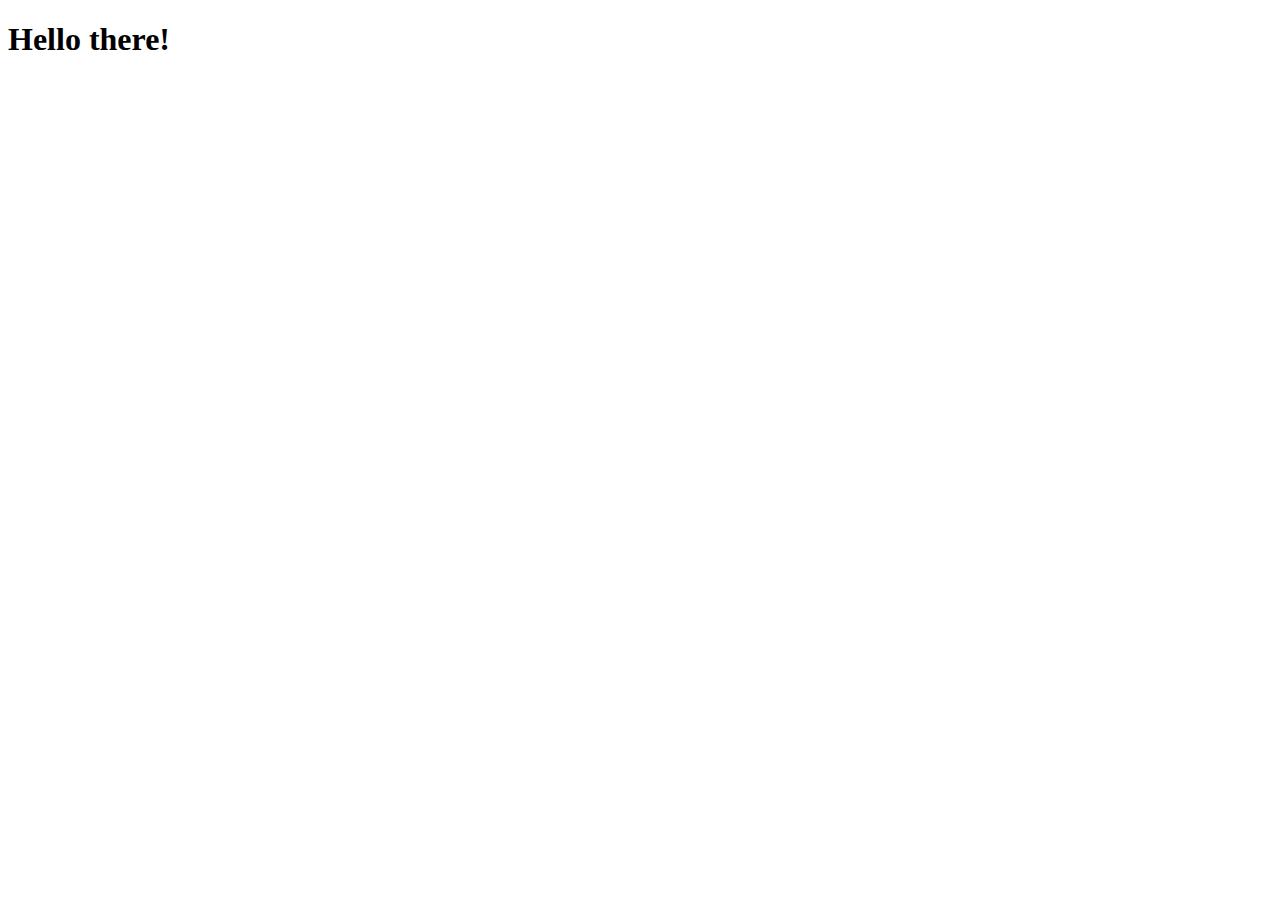
==== src/index.html @ 13a8056d "Initial commit" ====
<!DOCTYPE html>
<html lang="en">
<head>
    <meta charset="UTF-8">
    <meta name="viewport" content="width=device-width, initial-scale=1.0">
    <title>F-Kowal Cloud Resume</title>
</head>
<body>
    <h1>Hello there!</h1>
</body>
</html>
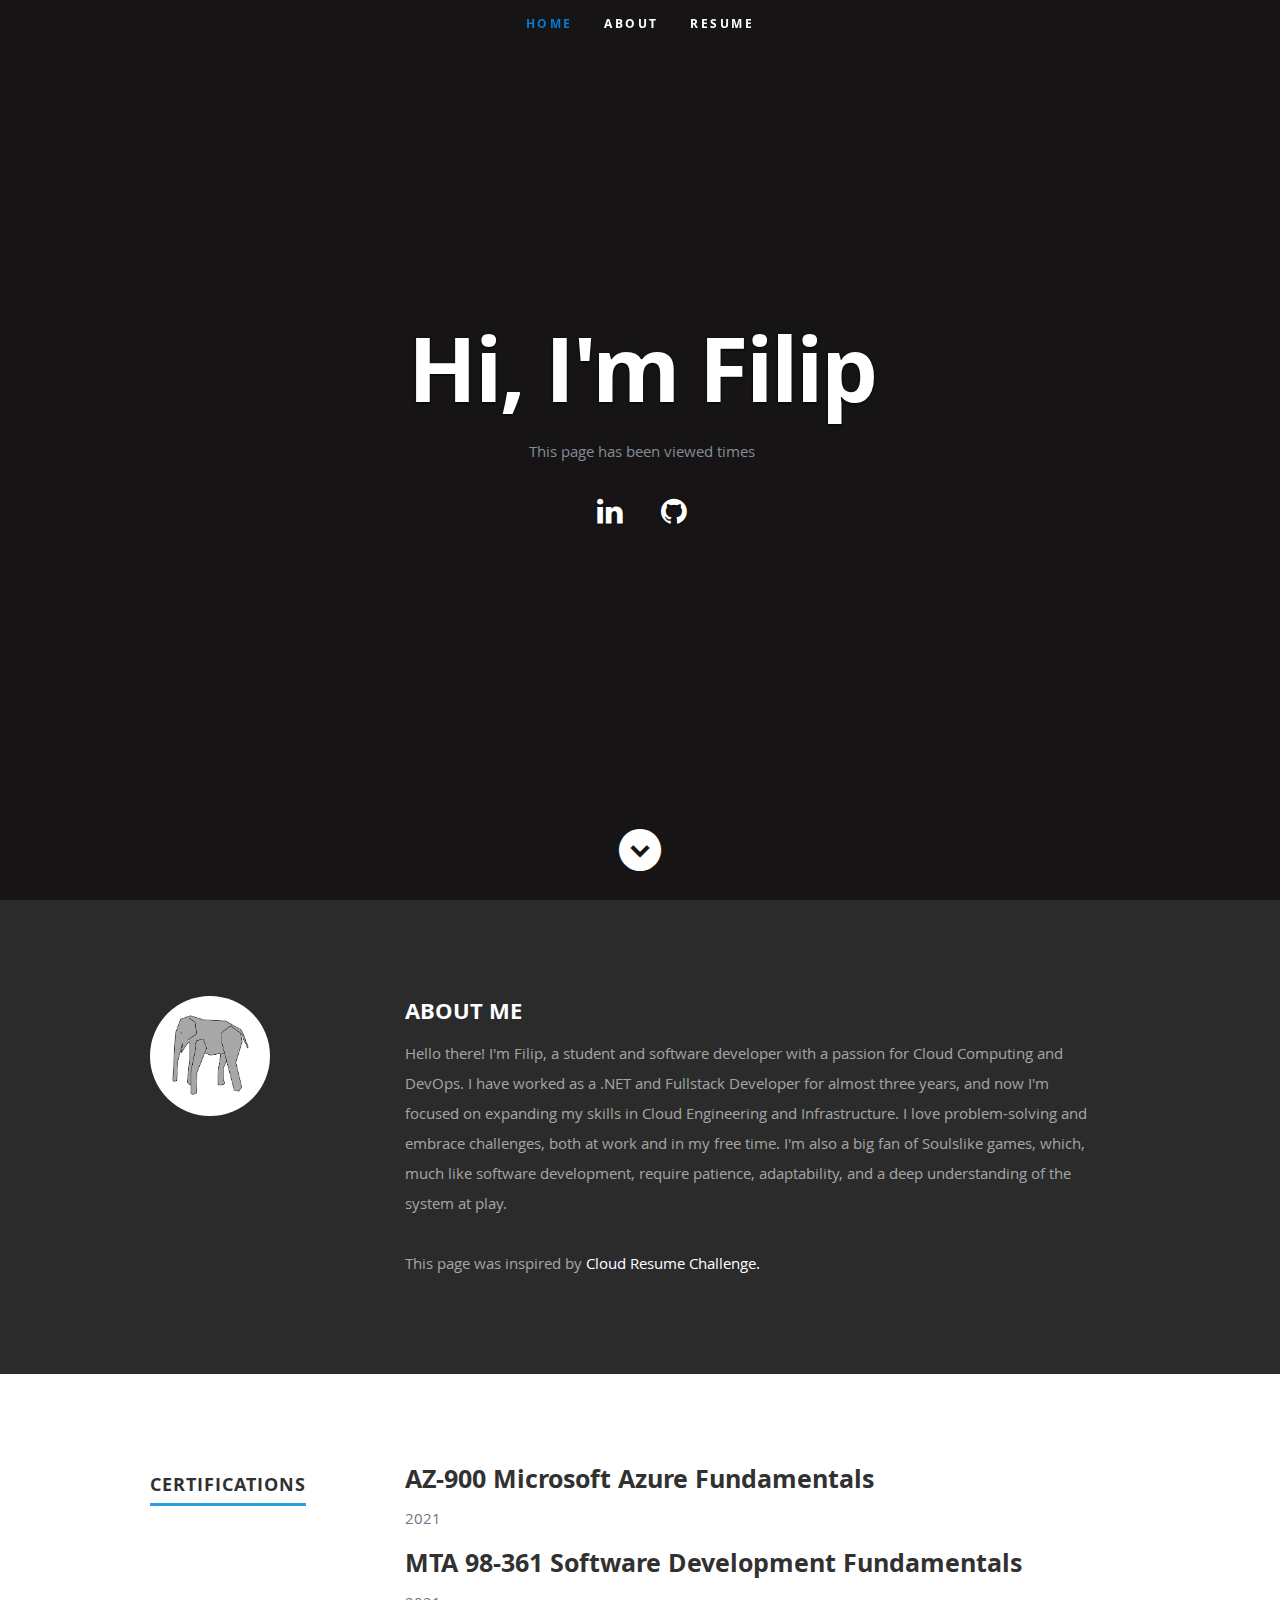
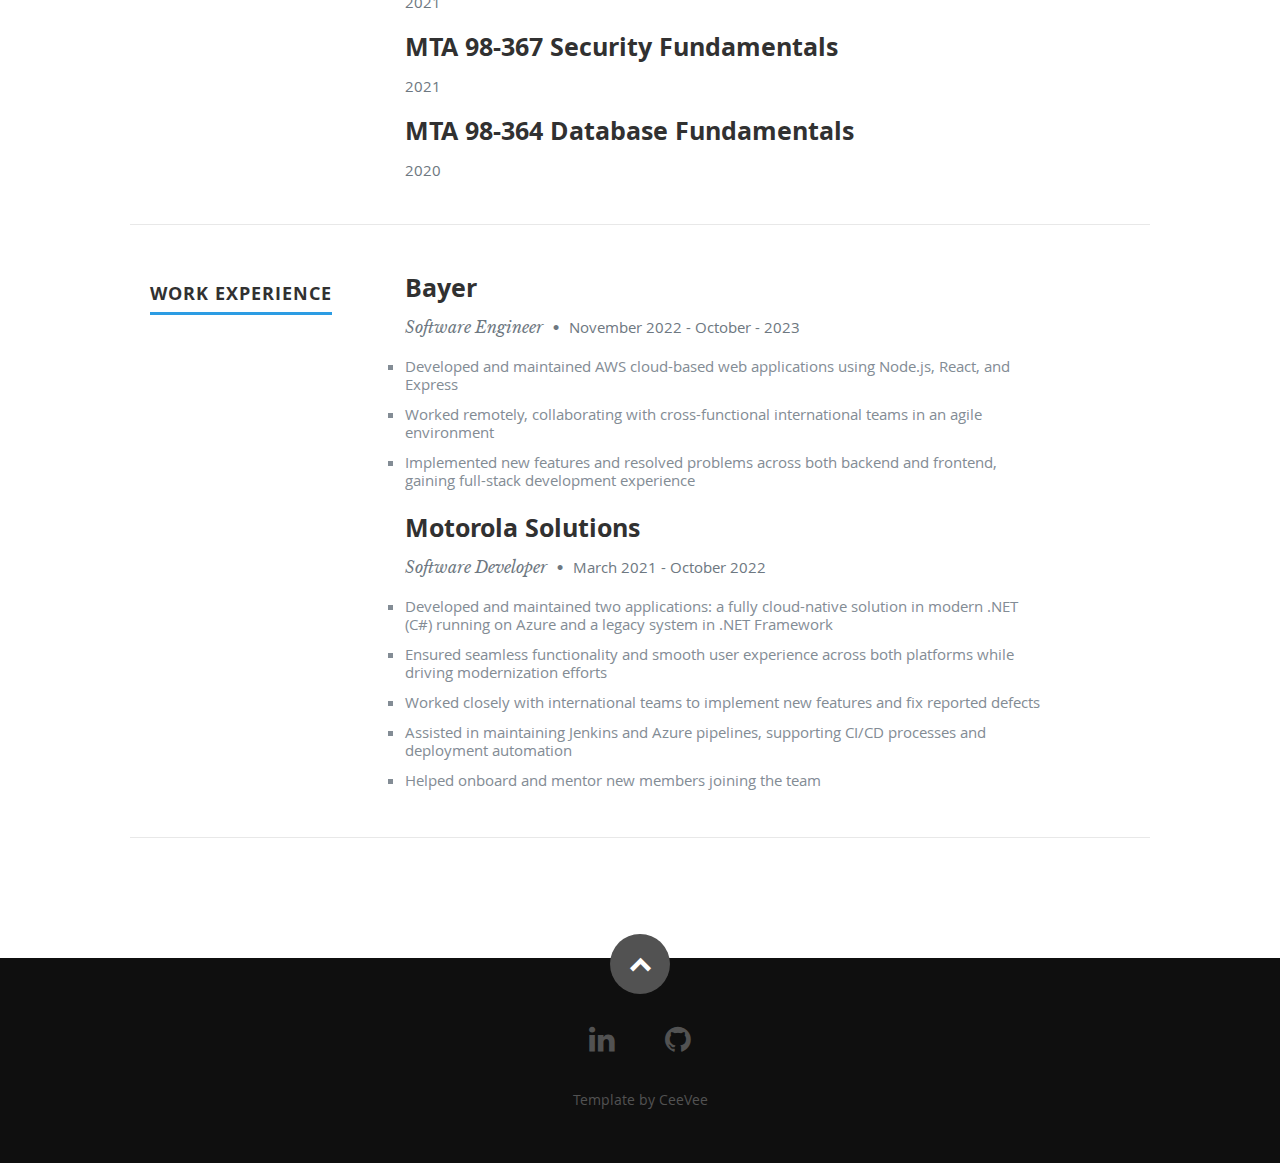
==== commit 606faeb5: "add html structure and styles for the project" ====
--- a/src/index.html
+++ b/src/index.html
@@ -1,11 +1,238 @@
 <!DOCTYPE html>
-<html lang="en">
+<html class="no-js" lang="en">
 <head>
-    <meta charset="UTF-8">
-    <meta name="viewport" content="width=device-width, initial-scale=1.0">
-    <title>F-Kowal Cloud Resume</title>
+
+   <meta charset="utf-8">
+	<title>F-Kowal Cloud Resume</title>
+	<meta name="description" content="">
+	<meta name="author" content="">
+
+	<meta name="viewport" content="width=device-width, initial-scale=1, maximum-scale=1">
+
+   <link rel="stylesheet" href="css/default.css">
+	<link rel="stylesheet" href="css/layout.css">
+   <link rel="stylesheet" href="css/media-queries.css">
+   <link rel="stylesheet" href="css/magnific-popup.css">
+
+   <script src="js/modernizr.js"></script>
+   <script src="main.js"></script>
+
+	<link rel="shortcut icon" href="favicon.png" >
+
 </head>
+
 <body>
-    <h1>Hello there!</h1>
+
+   <header id="home">
+
+      <nav id="nav-wrap">
+
+         <a class="mobile-btn" href="#nav-wrap" title="Show navigation">Show navigation</a>
+	      <a class="mobile-btn" href="#" title="Hide navigation">Hide navigation</a>
+
+         <ul id="nav" class="nav">
+            <li class="current"><a class="smoothscroll" href="#home">Home</a></li>
+            <li><a class="smoothscroll" href="#about">About</a></li>
+	         <li><a class="smoothscroll" href="#resume">Resume</a></li>
+         </ul>
+
+      </nav>
+
+      <div class="row banner">
+         <div class="banner-text">
+            <h1 class="responsive-headline">Hi, I'm Filip</h1>
+            
+            <p>This page has been viewed <a id="counter"></a> times </p> 
+            <ul class="social">
+               <li><a href="https://www.linkedin.com/in/filip-kowal-64010a175/" target="_blank" rel="noopener noreferrer"><i class="fa fa-linkedin"></i></a></li>
+               <li><a href="https://github.com/F-Kowal" target="_blank" rel="noopener noreferrer"><i class="fa fa-github"></i></a></li>
+            </ul>
+         </div>
+      </div>
+
+      <p class="scrolldown">
+         <a class="smoothscroll" href="#about"><i class="icon-down-circle"></i></a>
+      </p>
+
+   </header>
+
+
+   <section id="about">
+
+      <div class="row">
+
+         <div class="three columns">
+
+            <img class="profile-pic"  src="images/me.png" alt="I like elephants and God likes elephants" />
+
+         </div>
+
+         <div class="nine columns main-col">
+
+            <h2>ABOUT ME</h2>
+
+            <p>Hello there! I'm Filip, a student and software developer with a passion for Cloud Computing and DevOps. I have worked as a .NET and Fullstack Developer for almost three years, and now I'm focused on expanding my skills in Cloud Engineering and Infrastructure. I love problem-solving and embrace challenges, both at work and in my free time. I'm also a big fan of Soulslike games, which, much like software development, require patience, adaptability, and a deep understanding of the system at play.
+               
+         </br>
+      </br>
+       This page was inspired by <span><a href="https://cloudresumechallenge.dev/docs/the-challenge/azure/" target="_blank" rel="noopener noreferrer">Cloud Resume Challenge.</a></span>
+            
+
+         </div>
+
+      </div>
+
+   </section>
+
+
+   <section id="resume">
+
+      <div class="row education">
+
+         <div class="three columns header-col">
+            <h1><span>Certifications</span></h1>
+         </div>
+
+         <div class="nine columns main-col">
+
+            <div class="row item">
+
+               <div class="twelve columns">
+
+                  <h3>AZ-900 Microsoft Azure Fundamentals</h3>
+                  <p class="info"><em class="date">2021</em></p>
+
+               </div>
+
+            </div>
+
+            <div class="row item">
+
+               <div class="twelve columns">
+
+                  <h3>MTA 98-361 Software Development Fundamentals</h3>
+                  <p class="info"><em class="date">2021</em></p>
+
+               </div>
+
+            </div>
+
+            <div class="row item">
+
+               <div class="twelve columns">
+
+                  <h3>MTA 98-367 Security Fundamentals</h3>
+                  <p class="info"><em class="date">2021</em></p>
+
+               </div>
+
+            </div>
+
+            <div class="row item">
+
+               <div class="twelve columns">
+
+                  <h3>MTA 98-364 Database Fundamentals</h3>
+                  <p class="info"><em class="date">2020</em></p>
+
+               </div>
+
+            </div>
+
+         </div>
+
+      </div>
+
+      <div class="row work">
+
+         <div class="three columns header-col">
+            <h1><span>Work Experience</span></h1>
+         </div>
+
+         <div class="nine columns main-col">
+
+            <div class="row item">
+
+               <div class="twelve columns">
+
+                  <h3>Bayer</h3>
+                  <p class="info">Software Engineer <span>&bull;</span> <em class="date">November 2022 - October - 2023</em></p>
+
+                  <ul>
+                  <li>Developed and maintained AWS cloud-based web applications using Node.js, React, and Express</li>
+                  <li>Worked remotely, collaborating with cross-functional international teams in an agile environment</li>
+                  <li>Implemented new features and resolved problems across both backend and frontend, gaining full-stack development experience</li> 
+                  </ul>
+
+               </div>
+
+            </div>
+
+            <div class="row item">
+
+               <div class="twelve columns">
+
+                  <h3>Motorola Solutions</h3>
+                  <p class="info">Software Developer <span>&bull;</span> <em class="date">March 2021 - October 2022</em></p>
+
+                  <ul>
+                     <li>Developed and maintained two applications: a fully cloud-native solution in modern .NET
+                        (C#) running on Azure and a legacy system in .NET Framework</li>
+                     <li>Ensured seamless functionality and smooth user experience across both platforms while
+                        driving modernization efforts</li>
+                     <li>Worked closely with international teams to implement new features and fix reported
+                        defects</li>
+                     <li>Assisted in maintaining Jenkins and Azure pipelines, supporting CI/CD processes and
+                        deployment automation</li>
+                     <li>Helped onboard and mentor new members joining the team</li>
+                  </ul>
+
+               </div>
+
+            </div>
+
+         </div>
+
+      </div>
+
+
+      
+
+   </section>
+
+   <footer>
+
+      <div class="row">
+
+         <div class="twelve columns">
+
+            <ul class="social-links">
+               <li><a href="https://www.linkedin.com/in/filip-kowal-64010a175/" target="_blank" rel="noopener noreferrer"><i class="fa fa-linkedin"></i></a></li>
+               <li><a href="https://github.com/F-Kowal" target="_blank" rel="noopener noreferrer"><i class="fa fa-github"></i></a></li>
+            </ul>
+
+            <ul class="copyright">
+               <a href="https://www.styleshout.com/free-templates/ceevee/"> Template by CeeVee </a>                
+            </ul>
+
+         </div>
+
+         <div id="go-top"><a class="smoothscroll" title="Back to Top" href="#home"><i class="icon-up-open"></i></a></div>
+
+      </div>
+
+   </footer>
+
+   <script src="http://ajax.googleapis.com/ajax/libs/jquery/1.10.2/jquery.min.js"></script>
+   <script>window.jQuery || document.write('<script src="js/jquery-1.10.2.min.js"><\/script>')</script>
+   <script type="text/javascript" src="js/jquery-migrate-1.2.1.min.js"></script>
+
+   <script src="js/jquery.flexslider.js"></script>
+   <script src="js/waypoints.js"></script>
+   <script src="js/jquery.fittext.js"></script>
+   <script src="js/magnific-popup.js"></script>
+   <script src="js/init.js"></script>
+
 </body>
+
 </html>--- a/src/css/default.css
+++ b/src/css/default.css
@@ -0,0 +1,807 @@
+/*
+=====================================================================
+*   Ceevee v1.0 Default Stylesheet
+*   url: styleshout.com
+*   03-17-2014
+=====================================================================
+
+TOC:
+a. Webfonts and Icon fonts
+b. Reset
+c. Default Styles
+   1. Basic
+   2. Typography
+   3. Links
+   4. Images
+   5. Buttons
+   6. Forms
+d. Grid
+e. Others
+   1. Clearing
+   2. Misc
+
+=====================================================================  */
+
+/* ------------------------------------------------------------------ */
+/* a. Webfonts and Icon fonts
+ ------------------------------------------------------------------ */
+
+@import url("fonts.css");
+@import url("fontello/css/fontello.css");
+@import url("font-awesome/css/font-awesome.min.css");
+
+/* ------------------------------------------------------------------
+/* b. Reset
+      Adapted from:
+      Normalize.css - https://github.com/necolas/normalize.css/
+      HTML5 Doctor Reset - html5doctor.com/html-5-reset-stylesheet/
+/* ------------------------------------------------------------------ */
+
+html, body, div, span, object, iframe,
+h1, h2, h3, h4, h5, h6, p, blockquote, pre,
+abbr, address, cite, code,
+del, dfn, em, img, ins, kbd, q, samp,
+small, strong, sub, sup, var,
+b, i,
+dl, dt, dd, ol, ul, li,
+fieldset, form, label, legend,
+table, caption, tbody, tfoot, thead, tr, th, td,
+article, aside, canvas, details, figcaption, figure,
+footer, header, hgroup, menu, nav, section, summary,
+time, mark, audio, video {
+   margin: 0;
+   padding: 0;
+   border: 0;
+   outline: 0;
+   font-size: 100%;
+   vertical-align: baseline;
+   background: transparent;
+}
+
+article,aside,details,figcaption,figure,
+footer,header,hgroup,menu,nav,section {
+   display: block;
+}
+
+audio,
+canvas,
+video {
+   display: inline-block;
+}
+
+audio:not([controls]) {
+   display: none;
+   height: 0;
+}
+
+[hidden] { display: none; }
+
+code, kbd, pre, samp {
+   font-family: monospace, serif;
+   font-size: 1em;
+}
+
+pre {
+   white-space: pre;
+   white-space: pre-wrap;
+   word-wrap: break-word;
+}
+
+blockquote, q { quotes: &#8220 &#8220; }
+
+blockquote:before, blockquote:after,
+q:before, q:after {
+   content: '';
+   content: none;
+}
+
+ins {
+   background-color: #ff9;
+   color: #000;
+   text-decoration: none;
+}
+
+mark {
+   background-color: #A7F4F6;
+   color: #555;
+}
+
+del { text-decoration: line-through; }
+
+abbr[title], dfn[title] {
+   border-bottom: 1px dotted;
+   cursor: help;
+}
+
+table {
+   border-collapse: collapse;
+   border-spacing: 0;
+}
+
+
+/* ------------------------------------------------------------------ */
+/* c. Default and Basic Styles
+      Adapted from:
+      Skeleton CSS Framework - http://www.getskeleton.com/
+      Typeplate Typographic Starter Kit - http://typeplate.com/
+/* ------------------------------------------------------------------ */
+
+/*  1. Basic  ------------------------------------------------------- */
+
+*,
+*:before,
+*:after {
+   -moz-box-sizing: border-box;
+   -webkit-box-sizing: border-box;
+   box-sizing: border-box;
+}
+
+html {
+   font-size: 62.5%;
+   -webkit-font-smoothing: antialiased;
+}
+
+body {
+   background: #fff;
+   font-family: 'opensans-regular', sans-serif;
+   font-weight: normal;
+   font-size: 15px;
+   line-height: 30px;
+	color: #838C95;
+
+   -webkit-font-smoothing: antialiased; /* Fix for webkit rendering */
+	-webkit-text-size-adjust: 100%;
+}
+
+/*  2. Typography
+       Vertical rhythm with leading derived from 6
+--------------------------------------------------------------------- */
+
+h1, h2, h3, h4, h5, h6 {
+   color: #313131;
+	font-family: 'opensans-bold', sans-serif;
+   font-weight: normal;
+}
+h1 a, h2 a, h3 a, h4 a, h5 a, h6 a { font-weight: inherit; }
+h1 { font-size: 38px; line-height: 42px; margin-bottom: 12px; letter-spacing: -1px; }
+h2 { font-size: 28px; line-height: 36px; margin-bottom: 6px; }
+h3 { font-size: 22px; line-height: 30px; margin-bottom: 12px; }
+h4 { font-size: 20px; line-height: 30px; margin-bottom: 6px; }
+h5 { font-size: 18px; line-height: 30px; }
+h6 { font-size: 14px; line-height: 30px; }
+.subheader { }
+
+p { margin: 0 0 30px 0; }
+p img { margin: 0; }
+p.lead {
+   font: 19px/36px 'opensans-light', sans-serif;
+   margin-bottom: 18px;
+}
+
+/* for 'em' and 'strong' tags, font-size and line-height should be same with
+the body tag due to rendering problems in some browsers */
+em { font: 15px/30px 'opensans-italic', sans-serif; }
+strong, b { font: 15px/30px 'opensans-bold', sans-serif; }
+small { font-size: 11px; line-height: inherit; }
+
+/*	Blockquotes */
+blockquote {
+   margin: 30px 0px;
+   padding-left: 40px;
+   position: relative;
+}
+blockquote:before {
+   content: "\201C";
+   opacity: 0.45;
+   font-size: 80px;
+   line-height: 0px;
+   margin: 0;
+   font-family: arial, sans-serif;
+
+   position: absolute;
+   top:  30px;
+	left: 0;
+}
+blockquote p {
+   font-family: 'librebaskerville-italic', serif;
+   padding: 0;
+   font-size: 18px;
+   line-height: 36px;
+}
+blockquote cite {
+   display: block;
+   font-size: 12px;
+   font-style: normal;
+   line-height: 18px;
+}
+blockquote cite:before { content: "\2014 \0020"; }
+blockquote cite a,
+blockquote cite a:visited { color: #8B9798; border: none }
+
+/* ---------------------------------------------------------------------
+/*  Pull Quotes Markup
+/*
+    <aside class="pull-quote">
+		<blockquote>
+			<p></p>
+		</blockquote>
+	 </aside>
+/*
+/* --------------------------------------------------------------------- */
+.pull-quote {
+   position: relative;
+	padding: 18px 30px 18px 0px;
+}
+.pull-quote:before,
+.pull-quote:after {
+	height: 1em;
+	opacity: 0.45;
+	position: absolute;
+	font-size: 80px;
+   font-family: Arial, Sans-Serif;
+}
+.pull-quote:before {
+	content: "\201C";
+	top:  33px;
+	left: 0;
+}
+.pull-quote:after {
+	content: '\201D';
+	bottom: -33px;
+	right: 0;
+}
+.pull-quote blockquote {
+   margin: 0;
+}
+.pull-quote blockquote:before {
+   content: none;
+}
+
+/* Abbreviations */
+abbr {
+   font-family: 'opensans-bold', sans-serif;
+	font-variant: small-caps;
+	text-transform: lowercase;
+   letter-spacing: .5px;
+	color: gray;
+}
+abbr:hover { cursor: help; }
+
+/* drop cap */
+.drop-cap:first-letter {
+	float: left;
+	margin: 0;
+	padding: 14px 6px 0 0;
+	font-size: 84px;
+	font-family: /* Copperplate */ 'opensans-bold', sans-serif;
+   line-height: 60px;
+	text-indent: 0;
+	background: transparent;
+	color: inherit;
+}
+
+hr { border: solid #E3E3E3; border-width: 1px 0 0; clear: both; margin: 11px 0 30px; height: 0; }
+
+
+/*  3. Links  ------------------------------------------------------- */
+
+a, a:visited {
+   text-decoration: none;
+   outline: 0;
+   color: #2c9ce3;
+
+   -webkit-transition: color .3s ease-in-out;
+   -moz-transition: color .3s ease-in-out;
+   -o-transition: color .3s ease-in-out;
+   transition: color .3s ease-in-out;
+}
+a:hover, a:focus { color: #313131; }
+p a, p a:visited { line-height: inherit; }
+
+
+/*  4. List  --------------------------------------------------------- */
+
+ul, ol { margin-bottom: 24px; margin-top: 12px; }
+ul { list-style: square outside; }
+ol { list-style: decimal; }
+ol, ul.square, ul.circle, ul.disc { margin-left: 30px; }
+ul.square { list-style: square outside; }
+ul.circle { list-style: circle outside; }
+ul.disc { list-style: disc outside; }
+ul ul, ul ol,
+ol ol, ol ul { margin: 6px 0 6px 30px; }
+ul ul li, ul ol li,
+ol ol li, ol ul li { margin-bottom: 6px; }
+li { line-height: 18px; margin-bottom: 12px; }
+ul.large li { }
+li p { }
+
+/* ---------------------------------------------------------------------
+/*  Stats Tab Markup
+
+    <ul class="stats-tabs">
+		<li><a href="#">[value]<b>[name]</b></a></li>
+	 </ul>
+
+    Extend this object into your markup.
+/*
+/* --------------------------------------------------------------------- */
+.stats-tabs {
+   padding: 0;
+   margin: 24px 0;
+}
+.stats-tabs li {
+	display: inline-block;
+	margin: 0 10px 18px 0;
+	padding: 0 10px 0 0;
+	border-right: 1px solid #ccc;
+}
+.stats-tabs li:last-child {
+	margin: 0;
+	padding: 0;
+	border: none;
+}
+.stats-tabs li a {
+	display: inline-block;
+	font-size: 22px;
+	font-family: 'opensans-bold', sans-serif;
+   border: none;
+   color: #313131;
+}
+.stats-tabs li a:hover {
+   color:#2c9ce3;
+}
+.stats-tabs li a b {
+	display: block;
+	margin: 6px 0 0 0;
+	font-size: 13px;
+	font-family: 'opensans-regular', sans-serif;
+   color: #8B9798;
+}
+
+/* definition list */
+dl { margin: 12px 0; }
+dt { margin: 0; color:#2c9ce3; }
+dd { margin: 0 0 0 20px; }
+
+/* Lining Definition Style Markup */
+.lining dt,
+.lining dd {
+	display: inline;
+	margin: 0;
+}
+.lining dt + dt:before,
+.lining dd + dt:before {
+	content: "\A";
+	white-space: pre;
+}
+.lining dd + dd:before {
+	content: ", ";
+}
+.lining dd:before {
+	content: ": ";
+	margin-left: -0.2em;
+}
+
+/* Dictionary Definition Style Markup */
+.dictionary-style dt {
+	display: inline;
+	counter-reset: definitions;
+}
+.dictionary-style dt + dt:before {
+	content: ", ";
+	margin-left: -0.2em;
+}
+.dictionary-style dd {
+	display: block;
+	counter-increment: definitions;
+}
+.dictionary-style dd:before {
+	content: counter(definitions, decimal) ". ";
+}
+
+/* Pagination */
+.pagination {
+   margin: 36px auto;
+   text-align: center;
+}
+.pagination ul li {
+   display: inline-block;
+   margin: 0;
+   padding: 0;
+}
+.pagination .page-numbers {
+   font: 15px/18px 'opensans-bold', sans-serif;
+   display: inline-block;
+   padding: 6px 10px;
+   margin-right: 3px;
+   margin-bottom: 6px;
+	color: #6E757C;
+	background-color: #E6E8EB;
+
+	-webkit-transition: all 200ms ease-in-out;
+	-moz-transition: all 200ms ease-in-out;
+	-o-transition: all 200ms ease-in-out;
+	-ms-transition: all 200ms ease-in-out;
+	transition: all 200ms ease-in-out;
+
+   -moz-border-radius: 3px;
+   -webkit-border-radius: 3px;
+   -khtml-border-radius: 3px;
+	border-radius: 3px;
+}
+.pagination .page-numbers:hover {
+   background: #838A91;
+   color: #fff;
+}
+.pagination .current,
+.pagination .current:hover {
+   background-color: #2c9ce3;
+   color: #fff;
+}
+.pagination .inactive,
+.pagination .inactive:hover {
+   background-color: #E6E8EB;
+	color: #A9ADB2;
+}
+.pagination .prev, .pagination .next {}
+
+/*  5. Images  --------------------------------------------------------- */
+
+img {
+   max-width: 100%;
+   height: auto;
+}
+img.pull-right { margin: 12px 0px 0px 18px; }
+img.pull-left { margin: 12px 18px 0px 0px; }
+
+/*  6. Buttons  --------------------------------------------------------- */
+
+.button,
+.button:visited,
+button,
+input[type="submit"],
+input[type="reset"],
+input[type="button"] {
+   font: 16px/30px 'opensans-bold', sans-serif;
+   background: #2c9ce3;
+   display: inline-block;
+	text-decoration: none;
+   letter-spacing: 0;
+   color: #fff;
+	padding: 12px 20px;
+	margin-bottom: 18px;
+   border: none;
+   cursor: pointer;
+   height: auto;
+
+   -webkit-transition: all .2s ease-in-out;
+	-moz-transition: all .2s ease-in-out;
+	-o-transition: all .2s ease-in-out;
+	-ms-transition: all .2s ease-in-out;
+	transition: all .2s ease-in-out;
+
+   -moz-border-radius: 3px;
+   -webkit-border-radius: 3px;
+   -khtml-border-radius: 3px;
+   border-radius: 3px;
+}
+
+.button:hover,
+button:hover,
+input[type="submit"]:hover,
+input[type="reset"]:hover,
+input[type="button"]:hover {
+   background: #3d4145;
+   color: #fff;
+}
+
+.button:active,
+button:active,
+input[type="submit"]:active,
+input[type="reset"]:active,
+input[type="button"]:active {
+   background: #3d4145;
+   color: #fff;
+}
+
+.button.full-width,
+button.full-width,
+input[type="submit"].full-width,
+input[type="reset"].full-width,
+input[type="button"].full-width {
+	width: 100%;
+	padding-left: 0 !important;
+	padding-right: 0 !important;
+	text-align: center;
+}
+
+/* Fix for odd Mozilla border & padding issues */
+button::-moz-focus-inner,
+input::-moz-focus-inner {
+    border: 0;
+    padding: 0;
+}
+
+
+/*  7. Forms  --------------------------------------------------------- */
+
+form { margin-bottom: 24px; }
+fieldset { margin-bottom: 24px; }
+
+input[type="text"],
+input[type="password"],
+input[type="email"],
+textarea,
+select {
+   display: block;
+   padding: 18px 15px;
+   margin: 0 0 24px 0;
+   border: 0;
+   outline: none;
+   vertical-align: middle;
+   min-width: 225px;
+	max-width: 100%;
+   font-size: 15px;
+   line-height: 24px;
+	color: #647373;
+	background: #D3D9D9;
+
+}
+
+/* select { padding: 0;
+   width: 220px;
+   } */
+
+input[type="text"]:focus,
+input[type="password"]:focus,
+input[type="email"]:focus,
+textarea:focus {
+   color: #B3B7BC;
+	background-color: #3d4145;
+}
+
+textarea { min-height: 220px; }
+
+label,
+legend {
+   font: 16px/24px 'opensans-bold', sans-serif;
+	margin: 12px 0;
+   color: #3d4145;
+   display: block;
+}
+label span,
+legend span {
+	color: #8B9798;
+   font: 14px/24px 'opensans-regular', sans-serif;
+}
+
+input[type="checkbox"],
+input[type="radio"] {
+    font-size: 15px;
+    color: #737373;
+}
+
+input[type="checkbox"] { display: inline; }
+
+/* ------------------------------------------------------------------ */
+/* d. Grid
+---------------------------------------------------------------------
+   gutter = 40px.
+/* ------------------------------------------------------------------ */
+
+/* default
+--------------------------------------------------------------- */
+.row {
+   width: 96%;
+   max-width: 1020px;
+   margin: 0 auto;
+}
+/* fixed width for IE8 */
+.ie .row { width: 1000px ; }
+
+.narrow .row { max-width: 980px; }
+
+.row .row { width: auto; max-width: none; margin: 0 -20px; }
+
+/* row clearing */
+.row:before,
+.row:after {
+    content: " ";
+    display: table;
+}
+.row:after {
+    clear: both;
+}
+
+.column, .columns {
+   position: relative;
+   padding: 0 20px;
+   min-height: 1px;
+   float: left;
+}
+.column.centered, .columns.centered  {
+    float: none;
+    margin: 0 auto;
+}
+
+/* removed gutters */
+.row.collapsed > .column,
+.row.collapsed > .columns,
+.column.collapsed, .columns.collapsed  { padding: 0; }
+
+[class*="column"] + [class*="column"]:last-child { float: right; }
+[class*="column"] + [class*="column"].end { float: right; }
+
+/* column widths */
+.row .one         { width: 8.33333%; }
+.row .two         { width: 16.66667%; }
+.row .three       { width: 25%; }
+.row .four        { width: 33.33333%; }
+.row .five        { width: 41.66667%; }
+.row .six         { width: 50%; }
+.row .seven       { width: 58.33333%; }
+.row .eight       { width: 66.66667%; }
+.row .nine        { width: 75%; }
+.row .ten         { width: 83.33333%; }
+.row .eleven      { width: 91.66667%; }
+.row .twelve      { width: 100%; }
+
+/* Offsets */
+.row .offset-1    { margin-left: 8.33333%; }
+.row .offset-2    { margin-left: 16.66667%; }
+.row .offset-3    { margin-left: 25%; }
+.row .offset-4    { margin-left: 33.33333%; }
+.row .offset-5    { margin-left: 41.66667%; }
+.row .offset-6    { margin-left: 50%; }
+.row .offset-7    { margin-left: 58.33333%; }
+.row .offset-8    { margin-left: 66.66667%; }
+.row .offset-9    { margin-left: 75%; }
+.row .offset-10   { margin-left: 83.33333%; }
+.row .offset-11   { margin-left: 91.66667%; }
+
+/* Push/Pull */
+.row .push-1      { left: 8.33333%; }
+.row .pull-1      { right: 8.33333%; }
+.row .push-2      { left: 16.66667%; 	}
+.row .pull-2      { right: 16.66667%; }
+.row .push-3      { left: 25%; }
+.row .pull-3      { right: 25%;	}
+.row .push-4      { left: 33.33333%; }
+.row .pull-4      { right: 33.33333%; }
+.row .push-5      { left: 41.66667%; }
+.row .pull-5      { right: 41.66667%; }
+.row .push-6      { left: 50%; }
+.row .pull-6      { right: 50%; }
+.row .push-7      { left: 58.33333%; }
+.row .pull-7      { right: 58.33333%; }
+.row .push-8      { left: 66.66667%; 	}
+.row .pull-8      { right: 66.66667%; }
+.row .push-9      { left: 75%; }
+.row .pull-9      { right: 75%; }
+.row .push-10     { left: 83.33333%; }
+.row .pull-10     { right: 83.33333%; }
+.row .push-11     { left: 91.66667%; }
+.row .pull-11     { right: 91.66667%; }
+
+/* block grids
+--------------------------------------------------------------------- */
+.bgrid-sixths [class*="column"]   { width: 16.66667%; }
+.bgrid-quarters [class*="column"] { width: 25%; }
+.bgrid-thirds [class*="column"]   { width: 33.33333%; }
+.bgrid-halves [class*="column"]   { width: 50%; }
+
+[class*="bgrid"] [class*="column"] + [class*="column"]:last-child { float: left; }
+
+/* Left clearing for block grid columns - columns that changes width in
+different screen sizes. Allows columns with different heights to align
+properly.
+--------------------------------------------------------------------- */
+.first { clear: left; }   /* first column in default screen */
+.s-first { clear: none; } /* first column in smaller screens */
+
+/* smaller screens
+--------------------------------------------------------------- */
+@media only screen and (max-width: 900px) {
+
+   /* block grids on small screens */
+   .s-bgrid-sixths [class*="column"]   { width: 16.66667%; }
+   .s-bgrid-quarters [class*="column"] { width: 25%; }
+   .s-bgrid-thirds [class*="column"]   { width: 33.33333%; }
+   .s-bgrid-halves [class*="column"]   { width: 50%; }
+
+   /* block grids left clearing */
+   .first { clear: none; }
+   .s-first { clear: left; }
+
+}
+
+/* mobile wide/smaller tablets
+--------------------------------------------------------------- */
+@media only screen and (max-width: 767px) {
+
+   .row {
+	   width: 460px;
+	   margin: 0 auto;
+      padding: 0;
+	}
+   .column, .columns {
+	   width: auto !important;
+	   float: none;
+	   margin-left: 0;
+	   margin-right: 0;
+      padding: 0 30px;
+   }
+   .row .row { width: auto; max-width: none; margin: 0 -30px; }
+
+   [class*="column"] + [class*="column"]:last-child { float: none; }
+   [class*="bgrid"] [class*="column"] + [class*="column"]:last-child { float: none; }
+
+   /* Offsets */
+   .row .offset-1    { margin-left: 0%; }
+   .row .offset-2    { margin-left: 0%; }
+   .row .offset-3    { margin-left: 0%; }
+   .row .offset-4    { margin-left: 0%; }
+   .row .offset-5    { margin-left: 0%; }
+   .row .offset-6    { margin-left: 0%; }
+   .row .offset-7    { margin-left: 0%; }
+   .row .offset-8    { margin-left: 0%; }
+   .row .offset-9    { margin-left: 0%; }
+   .row .offset-10   { margin-left: 0%; }
+   .row .offset-11   { margin-left: 0%; }
+}
+
+/* mobile narrow
+--------------------------------------------------------------- */
+@media only screen and (max-width: 460px) {
+
+   .row { width: auto; }
+
+}
+
+/* larger screens
+--------------------------------------------------------------- */
+@media screen and (min-width: 1200px) {
+
+   .wide .row { max-width: 1180px; }
+
+}
+
+/* ------------------------------------------------------------------ */
+/* e. Others
+/* ------------------------------------------------------------------ */
+
+/*  1. Clearing
+    (http://nicolasgallagher.com/micro-clearfix-hack/
+--------------------------------------------------------------------- */
+
+.cf:before,
+.cf:after {
+    content: " ";
+    display: table;
+}
+.cf:after {
+    clear: both;
+}
+
+/*  2. Misc -------------------------------------------------------- */
+
+.remove-bottom { margin-bottom: 0 !important; }
+.half-bottom { margin-bottom: 12px !important; }
+.add-bottom { margin-bottom: 24px !important; }
+.no-border { border: none; }
+
+.text-center  { text-align: center !important; }
+.text-left    { text-align: left !important; }
+.text-right   { text-align: right !important; }
+.pull-left    { float: left !important; }
+.pull-right   { float: right !important; }
+.align-center {
+	margin-left: auto !important;
+	margin-right: auto !important;
+	text-align: center !important;
+}
+
+
+
+
--- a/src/css/layout.css
+++ b/src/css/layout.css
@@ -0,0 +1,1006 @@
+/*
+=====================================================================
+*   Ceevee v1.0 Layout Stylesheet
+*   url: styleshout.com
+*   03-18-2014
+=====================================================================
+
+   TOC:
+   a. General Styles
+   b. Header Styles
+   c. About Section
+   d. Resume Section
+   e. Portfolio Section
+   f. Call To Action Section
+   g. Testimonials Section
+   h. Contact Section
+   i. Footer
+
+===================================================================== */
+
+/* ------------------------------------------------------------------ */
+/* a. General Styles
+/* ------------------------------------------------------------------ */
+
+body { background: #0f0f0f; }
+
+/* ------------------------------------------------------------------ */
+/* b. Header Styles
+/* ------------------------------------------------------------------ */
+
+header {
+   position: relative;
+   height: 800px;
+   min-height: 500px;
+   width: 100%;
+   background: #161415 no-repeat top center;
+   background-size: cover !important;
+	-webkit-background-size: cover !important;
+   text-align: center;
+   overflow: hidden;
+}
+
+/* vertically center banner section */
+header:before {
+   content: '';
+   display: inline-block;
+   vertical-align: middle;
+   height: 100%;
+}
+header .banner {
+   display: inline-block;
+   vertical-align: middle;
+   margin: 0 auto;
+   width: 85%;
+   padding-bottom: 30px;s
+   text-align: center;
+}
+
+header .banner-text { width: 100%; }
+header .banner-text h1 {
+   font: 90px/1.1em 'opensans-bold', sans-serif;
+   color: #fff;
+   letter-spacing: -2px;
+   margin: 0 auto 18px auto;
+   text-shadow: 0px 1px 3px rgba(0, 0, 0, .8);
+}
+header .banner-text h3 {
+   font: 18px/1.9em 'librebaskerville-regular', serif;
+   color: #A8A8A8;
+   margin: 0 auto;
+   width: 70%;
+   text-shadow: 0px 1px 2px rgba(0, 0, 0, .5);
+}
+header .banner-text h3 span,
+header .banner-text h3 a {
+   color: #fff;
+}
+header .banner-text hr {
+   width: 60%;
+   margin: 18px auto 24px auto;
+   border-color: #2F2D2E;
+   border-color: rgba(150, 150, 150, .1);
+}
+
+/* header social links */
+header .social {
+   margin: 24px 0;
+   padding: 0;
+   font-size: 30px;
+   text-shadow: 0px 1px 2px rgba(0, 0, 0, .8);
+}
+header .social li {
+   display: inline-block;
+   margin: 0 15px;
+   padding: 0;
+}
+header .social li a { color: #fff; }
+header .social li a:hover { color: #2c9ce3; }
+
+/* scrolldown link */
+header .scrolldown a {
+   position: absolute;
+   bottom: 30px;
+   left: 50%;
+   margin-left: -29px;
+   color: #fff;
+   display: block;
+   height: 42px;
+   width: 42px;
+   font-size: 42px;
+   line-height: 42px;
+   color: #fff;
+   border-radius: 100%;
+
+   -webkit-transition: all .3s ease-in-out;
+   -moz-transition: all .3s ease-in-out;
+   -o-transition: all .3s ease-in-out;
+   transition: all .3s ease-in-out;
+}
+header .scrolldown a:hover { color: #2c9ce3; }
+
+/* primary navigation
+--------------------------------------------------------------------- */
+#nav-wrap ul, #nav-wrap li, #nav-wrap a {
+	 margin: 0;
+	 padding: 0;
+	 border: none;
+	 outline: none;
+}
+
+/* nav-wrap */
+#nav-wrap {
+   font: 12px 'opensans-bold', sans-serif;
+   width: 100%;
+   text-transform: uppercase;
+   letter-spacing: 2.5px;
+   margin: 0 auto;
+   z-index: 100;
+   position: fixed;
+   left: 0;
+   top: 0;
+}
+.opaque { background-color: #333; }
+
+/* hide toggle button */
+#nav-wrap > a.mobile-btn { display: none; }
+
+ul#nav {
+   min-height: 48px;
+   width: auto;
+
+   /* center align the menu */
+   text-align: center;
+}
+ul#nav li {
+   position: relative;
+   list-style: none;
+   height: 48px;
+   display: inline-block;
+}
+
+/* Links */
+ul#nav li a {
+
+/* 8px padding top + 8px padding bottom + 32px line-height = 48px */
+
+   display: inline-block;
+   padding: 8px 13px;
+   line-height: 32px;
+	text-decoration: none;
+   text-align: left;
+   color: #fff;
+
+	-webkit-transition: color .2s ease-in-out;
+	-moz-transition: color .2s ease-in-out;
+	-o-transition: color .2s ease-in-out;
+	-ms-transition: color .2s ease-in-out;
+	transition: color .2s ease-in-out;
+}
+
+ul#nav li a:active { background-color: transparent !important; }
+ul#nav li.current a { color: #047bd4; }
+
+
+/* ------------------------------------------------------------------ */
+/* c. About Section
+/* ------------------------------------------------------------------ */
+
+#about {
+   background: #2B2B2B;
+   padding-top: 96px;
+   padding-bottom: 66px;
+   overflow: hidden;
+}
+
+#about a, #about a:visited  { color: #fff; }
+#about a:hover, #about a:focus { color: #2c9ce3; }
+
+#about h2 {
+   font: 22px/30px 'opensans-bold', sans-serif;
+   color: #fff;
+   margin-bottom: 12px;
+}
+#about p {
+   line-height: 30px;
+   color: #a5a5a5;
+}
+#about .profile-pic {
+   position: relative;
+   width: 120px;
+   height: 120px;
+   border-radius: 100%;
+}
+#about .contact-details { width: 41.66667%; }
+#about .download {
+   width: 58.33333%;
+   padding-top: 6px;
+}
+#about .main-col { padding-right: 5%; }
+#about .download .button {
+   margin-top: 6px;
+   background: #444;
+}
+#about .download .button:hover {
+   background: #fff;
+   color: #2B2B2B;
+}
+#about .download .button i {
+   margin-right: 15px;
+   font-size: 20px;
+}
+
+
+/* ------------------------------------------------------------------ */
+/* d. Resume Section
+/* ------------------------------------------------------------------ */
+
+#resume {
+   background: #fff;
+   padding-top: 90px;
+   padding-bottom: 72px;
+   overflow: hidden;
+}
+
+#resume a, #resume a:visited  { color: #2c9ce3; }
+#resume a:hover, #resume a:focus { color: #313131; }
+
+#resume h1 {
+   font: 18px/24px 'opensans-bold', sans-serif;
+   text-transform: uppercase;
+   letter-spacing: 1px;
+}
+#resume h1 span {
+   border-bottom: 3px solid #2c9ce3;
+   padding-bottom: 6px;
+}
+#resume h3 {
+   font: 25px/30px 'opensans-bold', sans-serif;
+}
+
+#resume .header-col { padding-top: 9px; }
+#resume .main-col { padding-right: 10%; }
+
+.education, .work {
+   margin-bottom: 48px;
+   padding-bottom: 24px;
+   border-bottom: 1px solid #E8E8E8;
+}
+#resume .info {
+   font: 16px/24px 'librebaskerville-italic', serif;
+   color: #6E7881;
+   margin-bottom: 18px;
+   margin-top: 9px;
+}
+#resume .info span {
+   margin-right: 5px;
+   margin-left: 5px;
+}
+#resume .date {
+   font: 15px/24px 'opensans-regular', sans-serif;
+   margin-top: 6px;
+}
+
+/*----------------------------------------------*/
+/*	Skill Bars
+/*----------------------------------------------*/
+
+.bars {
+	width: 95%;
+	float: left;
+	padding: 0;
+	text-align: left;
+}
+.bars .skills {
+  	margin-top: 36px;
+   list-style: none;
+}
+.bars li {
+   position: relative;
+  	margin-bottom: 60px;
+  	background: #ccc;
+  	height: 42px;
+  	border-radius: 3px;
+}
+.bars li em {
+	font: 15px 'opensans-bold', sans-serif;
+   color: #313131;
+	text-transform: uppercase;
+   letter-spacing: 2px;
+	font-weight: normal;
+   position: relative;
+	top: -36px;
+}
+.bar-expand {
+   position: absolute;
+   left: 0;
+   top: 0;
+
+   margin: 0;
+   padding-right: 24px;
+  	background: #313131;
+   display: inline-block;
+  	height: 42px;
+   line-height: 42px;
+   border-radius: 3px 0 0 3px;
+}
+
+.photoshop {
+  	width: 60%;
+  	-moz-animation: photoshop 2s ease;
+  	-webkit-animation: photoshop 2s ease;
+}
+.illustrator {
+  	width: 55%;
+  	-moz-animation: illustrator 2s ease;
+  	-webkit-animation: illustrator 2s ease;
+}
+.wordpress {
+  	width: 50%;
+  	-moz-animation: wordpress 2s ease;
+  	-webkit-animation: wordpress 2s ease;
+}
+.css {
+  	width: 90%;
+  	-moz-animation: css 2s ease;
+  	-webkit-animation: css 2s ease;
+}
+.html5 {
+  	width: 80%;
+  	-moz-animation: html5 2s ease;
+  	-webkit-animation: html5 2s ease;
+}
+.jquery {
+  	width: 50%;
+  	-moz-animation: jquery 2s ease;
+  	-webkit-animation: jquery 2s ease;
+}
+
+@-moz-keyframes photoshop {
+  0%   { width: 0px;  }
+  100% { width: 60%;  }
+}
+@-moz-keyframes illustrator {
+  0%   { width: 0px;  }
+  100% { width: 55%;  }
+}
+@-moz-keyframes wordpress {
+  0%   { width: 0px;  }
+  100% { width: 50%;  }
+}
+@-moz-keyframes css {
+  0%   { width: 0px;  }
+  100% { width: 90%;  }
+}
+@-moz-keyframes html5 {
+  0%   { width: 0px;  }
+  100% { width: 80%;  }
+}
+@-moz-keyframes jquery {
+  0%   { width: 0px;  }
+  100% { width: 50%;  }
+}
+
+@-webkit-keyframes photoshop {
+  0%   { width: 0px;  }
+  100% { width: 60%;  }
+}
+@-webkit-keyframes illustrator {
+  0%   { width: 0px;  }
+  100% { width: 55%;  }
+}
+@-webkit-keyframes wordpress {
+  0%   { width: 0px;  }
+  100% { width: 50%;  }
+}
+@-webkit-keyframes css {
+  0%   { width: 0px;  }
+  100% { width: 90%;  }
+}
+@-webkit-keyframes html5 {
+  0%   { width: 0px;  }
+  100% { width: 80%;  }
+}
+@-webkit-keyframes jquery {
+  0%   { width: 0px;  }
+  100% { width: 50%;  }
+}
+
+/* ------------------------------------------------------------------ */
+/* e. Portfolio Section
+/* ------------------------------------------------------------------ */
+
+#portfolio {
+   background: #ebeeee;
+   padding-top: 90px;
+   padding-bottom: 60px;
+}
+#portfolio h1 {
+   font: 15px/24px 'opensans-semibold', sans-serif;
+   text-transform: uppercase;
+   letter-spacing: 1px;
+   text-align: center;
+   margin-bottom: 48px;
+   color: #95A3A3;
+}
+
+/* Portfolio Content */
+#portfolio-wrapper .columns { margin-bottom: 36px; }
+.portfolio-item .item-wrap {
+   background: #fff;
+   overflow: hidden;
+   position: relative;
+
+   -webkit-transition: all 0.3s ease-in-out;
+	-moz-transition: all 0.3s ease-in-out;
+	-o-transition: all 0.3s ease-in-out;
+	-ms-transition: all 0.3s ease-in-out;
+	transition: all 0.3s ease-in-out;
+}
+.portfolio-item .item-wrap a {
+   display: block;
+   cursor: pointer;
+}
+
+/* overlay */
+.portfolio-item .item-wrap .overlay {
+   position: absolute;
+   left: 0;
+   top: 0;
+   width: 100%;
+   height: 100%;
+
+	opacity: 0;
+	-moz-opacity: 0;
+	filter:alpha(opacity=0);
+
+   -webkit-transition: opacity 0.3s ease-in-out;
+	-moz-transition: opacity 0.3s ease-in-out;
+	-o-transition: opacity 0.3s ease-in-out;
+	transition: opacity 0.3s ease-in-out;
+
+   background: url(../images/overlay-bg.png) repeat;
+}
+.portfolio-item .item-wrap .link-icon {
+   display: block;
+   color: #fff;
+   height: 30px;
+   width: 30px;
+   font-size: 18px;
+   line-height: 30px;
+   text-align: center;
+
+   opacity: 0;
+	-moz-opacity: 0;
+	filter:alpha(opacity=0);
+
+   -webkit-transition: opacity 0.3s ease-in-out;
+	-moz-transition: opacity 0.3s ease-in-out;
+	-o-transition: opacity 0.3s ease-in-out;
+	transition: opacity 0.3s ease-in-out;
+
+   position: absolute;
+   top: 50%;
+   left: 50%;
+   margin-left: -15px;
+   margin-top: -15px;
+}
+.portfolio-item .item-wrap img {
+   vertical-align: bottom;
+}
+.portfolio-item .portfolio-item-meta { padding: 18px }
+.portfolio-item .portfolio-item-meta h5 {
+   font: 14px/21px 'opensans-bold', sans-serif;
+   color: #fff;
+}
+.portfolio-item .portfolio-item-meta p {
+   font: 12px/18px 'opensans-light', sans-serif;
+   color: #c6c7c7;
+   margin-bottom: 0;
+}
+
+/* on hover */
+.portfolio-item:hover .overlay {
+	opacity: 1;
+	-moz-opacity: 1;
+	filter:alpha(opacity=100);
+}
+.portfolio-item:hover .link-icon {
+   opacity: 1;
+	-moz-opacity: 1;
+	filter:alpha(opacity=100);
+}
+
+/* popup modal */
+.popup-modal {
+	max-width: 550px;
+	background: #fff;
+	position: relative;
+	margin: 0 auto;
+}
+.popup-modal .description-box { padding: 12px 36px 18px 36px; }
+.popup-modal .description-box h4 {
+   font: 15px/24px 'opensans-bold', sans-serif;
+	margin-bottom: 12px;
+   color: #111;
+}
+.popup-modal .description-box p {
+	font: 14px/24px 'opensans-regular', sans-serif;
+   color: #A1A1A1;
+   margin-bottom: 12px;
+}
+.popup-modal .description-box .categories {
+   font: 11px/21px 'opensans-light', sans-serif;
+   color: #A1A1A1;
+   text-transform: uppercase;
+   letter-spacing: 2px;
+   display: block;
+   text-align: left;
+}
+.popup-modal .description-box .categories i {
+   margin-right: 8px;
+}
+.popup-modal .link-box {
+   padding: 18px 36px;
+   background: #111;
+   text-align: left;
+}
+.popup-modal .link-box a {
+   color: #fff;
+	font: 11px/21px 'opensans-bold', sans-serif;
+	text-transform: uppercase;
+   letter-spacing: 3px;
+   cursor: pointer;
+}
+.popup-modal a:hover {	color: #00CCCC; }
+.popup-modal a.popup-modal-dismiss { margin-left: 24px; }
+
+
+/* fadein/fadeout effect for modal popup
+/* ------------------------------------------------------------------ */
+
+/* content at start */
+.mfp-fade.mfp-wrap .mfp-content .popup-modal {
+   opacity: 0;
+   -webkit-transition: all 200ms ease-in-out;
+	-moz-transition: all 200ms ease-in-out;
+	-o-transition: all 200ms ease-in-out;
+	-ms-transition: all 200ms ease-in-out;
+   transition: all 200ms ease-in-out;
+}
+/* content fadein */
+.mfp-fade.mfp-wrap.mfp-ready .mfp-content .popup-modal {
+   opacity: 1;
+}
+/* content fadeout */
+.mfp-fade.mfp-wrap.mfp-removing .mfp-content .popup-modal {
+   opacity: 0;
+}
+
+/* ------------------------------------------------------------------ */
+/* f. Call To Action Section
+/* ------------------------------------------------------------------ */
+
+#call-to-action {
+   background: #212121;
+   padding-top: 66px;
+   padding-bottom: 48px;
+}
+#call-to-action h1 {
+   font: 18px/24px 'opensans-bold', sans-serif;
+   text-transform: uppercase;
+   letter-spacing: 3px;
+   color: #fff;
+}
+#call-to-action h1 span { display: none; }
+#call-to-action .header-col h1:before {
+   font-family: 'FontAwesome';
+   content: "\f0ac";
+	padding-right: 10px;
+	font-size: 72px;
+   line-height: 72px;
+   text-align: left;
+   float: left;
+   color: #fff;
+}
+#call-to-action .action {
+   margin-top: 12px;
+}
+#call-to-action h2 {
+   font: 28px/36px 'opensans-bold', sans-serif;
+   color: #EBEEEE;
+   margin-bottom: 6px;
+}
+#call-to-action h2 a {
+   color: inherit;
+}
+#call-to-action p {
+   color: #636363;
+   font-size: 17px;
+}
+/*#
+call-to-action .button {
+	color:#fff;
+   background: #0D0D0D;
+}
+*/
+#call-to-action .button:hover,
+#call-to-action .button:active {
+   background: #FFFFFF;
+   color: #0D0D0D;
+}
+#call-to-action p span {
+	font-family: 'opensans-semibold', sans-serif; 
+	color: #D8D8D8;
+}
+
+/* ------------------------------------------------------------------
+/* g. Testimonials
+/* ------------------------------------------------------------------ */
+
+#testimonials {
+   background: #1F1F1F url(../images/testimonials-bg.jpg) no-repeat center center;
+   background-size: cover !important;
+	-webkit-background-size: cover !important;
+   background-attachment: fixed;
+
+   position: relative;
+   min-height: 200px;
+   width: 100%;
+   overflow: hidden;
+}
+#testimonials .text-container {
+   padding-top: 96px;
+   padding-bottom: 66px;
+}
+#testimonials h1 {
+   font: 18px/24px 'opensans-bold', sans-serif;   
+   text-transform: uppercase;
+   letter-spacing: 3px;
+   color: #fff;
+}
+#testimonials h1 span { display: none; }
+#testimonials .header-col { padding-top: 9px; }
+#testimonials .header-col h1:before {
+   font-family: 'FontAwesome';
+   content: "\f10d";
+	padding-right: 10px;
+	font-size: 72px;
+   line-height: 72px;
+   text-align: left;
+   float: left;
+   color: #fff;
+}
+
+/*	Blockquotes */
+#testimonials blockquote {
+   margin: 0 0px 30px 0px;
+   padding-left: 0;
+   position: relative;
+   text-shadow: 0px 1px 3px rgba(0, 0, 0, 1);
+}
+#testimonials blockquote:before { content: none; }
+#testimonials blockquote p {
+   font-family: 'librebaskerville-italic', serif;
+   padding: 0;
+   font-size: 24px;
+   line-height: 48px;
+   color: #fff
+}
+#testimonials blockquote cite {
+   display: block;
+   font-size: 12px;
+   font-style: normal;
+   line-height: 18px;
+   color: #fff;
+}
+#testimonials blockquote cite:before { content: "\2014 \0020"; }
+#testimonials blockquote cite a,
+#testimonials blockquote cite a:visited { color: #8B9798; border: none }
+
+/* Flex Slider
+/* ------------------------------------------------------------------ */
+
+/* Reset */
+.flexslider a:active,
+.flexslider a:focus  { outline: none; }
+.slides,
+.flex-control-nav,
+.flex-direction-nav { margin: 0; padding: 0; list-style: none; }
+.slides li { margin: 0; padding: 0;}
+
+/* Necessary Styles */
+.flexslider {
+   position: relative;
+   zoom: 1;
+   margin: 0;
+   padding: 0;
+}
+.flexslider .slides { zoom: 1; }
+.flexslider .slides > li { position: relative; }
+
+/* Hide the slides before the JS is loaded. Avoids image jumping */
+.flexslider .slides > li { display: none; -webkit-backface-visibility: hidden; }
+/* Suggested container for slide animation setups. Can replace this with your own */
+.flex-container { zoom: 1; position: relative; }
+
+/* Clearfix for .slides */
+.slides:before,
+.slides:after {
+   content: " ";
+   display: table;
+}
+.slides:after {
+   clear: both;
+}
+
+/* No JavaScript Fallback */
+/* If you are not using another script, such as Modernizr, make sure you
+ * include js that eliminates this class on page load */
+.no-js .slides > li:first-child { display: block; }
+
+/* Slider Styles */
+.slides { zoom: 1; }
+.slides > li {
+   /*margin-right: 5px; */
+   overflow: hidden;
+}
+
+/* Control Nav */
+.flex-control-nav {
+    width: 100%;
+    position: absolute;
+    bottom: -20px;
+    text-align: left;
+}
+.flex-control-nav li {
+    margin: 0 6px;
+    display: inline-block;
+    zoom: 1;
+    *display: inline;
+}
+.flex-control-paging li a {
+    width: 12px;
+    height: 12px;
+    display: block;
+    background: #ddd;
+    background: rgba(255, 255, 255, .3);
+    cursor: pointer;
+    text-indent: -9999px;
+    -webkit-border-radius: 20px;
+    -moz-border-radius: 20px;
+    -o-border-radius: 20px;
+    border-radius: 20px;
+    box-shadow: inset 0 0 3px rgba(255, 255, 255, .3);
+}
+.flex-control-paging li a:hover {
+    background: #CCC;
+    background: rgba(255, 255, 255, .7);
+}
+.flex-control-paging li a.flex-active {
+    background: #fff;
+    background: rgba(255, 255, 255, .9);
+    cursor: default;
+}
+
+/* ------------------------------------------------------------------ */
+/* h. Contact Section
+/* ------------------------------------------------------------------ */
+
+#contact {
+   background: #191919;
+   padding-top: 96px;
+   padding-bottom: 102px;
+   color: #636363;
+}
+#contact .section-head { margin-bottom: 42px; }
+
+#contact a, #contact a:visited  { color: #2c9ce3; }
+#contact a:hover, #contact a:focus { color: #fff; }
+
+#contact h1 {
+   font: 18px/24px 'opensans-bold', sans-serif;
+   text-transform: uppercase;
+   letter-spacing: 3px;
+   color: #EBEEEE;
+   margin-bottom: 6px;
+}
+#contact h1 span { display: none; }
+#contact h1:before {
+   font-family: 'FontAwesome';
+   content: "\f0e0";
+	padding-right: 10px;
+	font-size: 72px;
+   line-height: 72px;
+   text-align: left;
+   float: left;
+   color: #ebeeee;
+}
+
+#contact h4 {
+   font: 16px/24px 'opensans-bold', sans-serif;
+   color: #EBEEEE;
+   margin-bottom: 6px;
+}
+#contact p.lead {
+   font: 18px/36px 'opensans-light', sans-serif;
+   padding-right: 3%;
+}
+#contact .header-col { padding-top: 6px; }
+
+
+/* contact form */
+#contact form { margin-bottom: 30px; }
+#contact label {
+   font: 15px/24px 'opensans-bold', sans-serif;
+   margin: 12px 0;
+   color: #EBEEEE;
+	display: inline-block;
+	float: left;
+   width: 26%;
+}
+#contact input,
+#contact textarea,
+#contact select {
+   padding: 18px 20px;
+	color: #eee;
+	background: #373233;
+	margin-bottom: 42px;
+	border: 0;
+	outline: none;
+   font-size: 15px;
+   line-height: 24px;
+   width: 65%;
+}
+#contact input:focus,
+#contact textarea:focus,
+#contact select:focus {
+	color: #fff;
+	background-color: #2c9ce3;
+}
+#contact button.submit {
+	text-transform: uppercase;
+	letter-spacing: 3px;
+	color:#fff;
+   background: #0D0D0D;
+	border: none;
+   cursor: pointer;
+   height: auto;
+   display: inline-block;
+	border-radius: 3px;
+   margin-left: 26%;
+}
+#contact button.submit:hover {
+	color: #0D0D0D;
+	background: #fff;
+}
+#contact span.required {
+	color: #2c9ce3;
+	font-size: 13px;
+}
+#message-warning, #message-success {
+   display: none;
+	background: #0F0F0F;
+	padding: 24px 24px;
+	margin-bottom: 36px;
+   width: 65%;
+   margin-left: 26%;
+}
+#message-warning { color: #D72828; }
+#message-success { color: #2c9ce3; }
+
+#message-warning i,
+#message-success i {
+   margin-right: 10px;
+}
+#image-loader {
+   display: none;
+   position: relative;
+   left: 18px;
+   top: 17px;
+}
+
+
+/* Twitter Feed */
+#twitter {
+   margin-top: 12px;
+   padding: 0;
+}
+#twitter li {
+   margin: 6px 0px 12px 0;
+   line-height: 30px;
+}
+#twitter li span {
+   display: block;
+}
+#twitter li b a {
+   font: 13px/36px 'opensans-regular', Sans-serif;
+   color: #474747 !important;
+   border: none;
+}
+
+
+/* ------------------------------------------------------------------ */
+/* i. Footer
+/* ------------------------------------------------------------------ */
+
+footer {
+   padding-top: 48px;
+   margin-bottom: 48px;
+   color: #303030;
+   font-size: 14px;
+   text-align: center;
+   position: relative;
+}
+
+footer a, footer a:visited { color: #525252; }
+footer a:hover, footer a:focus { color: #fff; }
+
+/* copyright */
+footer .copyright {
+    margin: 0;
+    padding: 0;
+ }
+footer .copyright li {
+    display: inline-block;
+    margin: 0;
+    padding: 0;
+    line-height: 24px;
+}
+.ie footer .copyright li {
+   display: inline;
+}
+footer .copyright li:before {
+    content: "\2022";
+    padding-left: 10px;
+    padding-right: 10px;
+    color: #095153;
+}
+footer .copyright  li:first-child:before {
+    display: none;
+}
+
+/* social links */
+footer .social-links {
+   margin: 18px 0 30px 0;
+   padding: 0;
+   font-size: 30px;
+}
+footer .social-links li {
+    display: inline-block;
+    margin: 0;
+    padding: 0;
+    margin-left: 42px;
+    color: #047bd4;
+}
+
+footer .social-links li:first-child { margin-left: 0; }
+
+/* Go To Top Button */
+#go-top {
+	position: absolute;
+	top: -24px;
+   left: 50%;
+   margin-left: -30px;
+}
+#go-top a {
+	text-decoration: none;
+	border: 0 none;
+	display: block;
+	width: 60px;
+	height: 60px;
+	background-color: #525252;
+
+	-webkit-transition: all 0.2s ease-in-out;
+   -moz-transition: all 0.2s ease-in-out;
+   -o-transition: all 0.2s ease-in-out;
+   -ms-transition: all 0.2s ease-in-out;
+   transition: all 0.2s ease-in-out;
+
+   color: #fff;
+   font-size: 21px;
+   line-height: 60px;
+ 	border-radius: 100%;
+}
+#go-top a:hover { background-color: #2c9ce3; }
+
--- a/src/css/media-queries.css
+++ b/src/css/media-queries.css
@@ -0,0 +1,382 @@
+/* ==================================================================
+
+*   Ceevee Media Queries
+*   url: styleshout.com
+*   03-18-2014
+
+/* ================================================================== */
+
+
+/* screenwidth less than 1024px
+--------------------------------------------------------------------- */
+@media only screen and (max-width: 1024px) {
+
+    /* header styles
+   ------------------------------------------------------------------ */
+   header .banner-text h1 {
+      font: 80px/1.1em 'opensans-bold', sans-serif;
+      letter-spacing: -1px;
+      margin: 0 auto 12px auto;
+   }
+
+}
+
+/* screenwidth less than 900px
+--------------------------------------------------------------------- */
+@media only screen and (max-width: 900px) {
+
+    /* header styles
+   ------------------------------------------------------------------ */
+   header .banner { padding-bottom: 12px; }
+   header .banner-text h1 {
+      font: 78px/1.1em 'opensans-bold', sans-serif;
+      letter-spacing: -1px;      
+   }
+   header .banner-text h3 {
+      font: 17px/1.9em 'librebaskerville-regular', serif;
+      width: 80%;
+   }
+   header .banner-text hr {
+      width: 65%;
+      margin: 12px auto;
+   }
+   /* nav-wrap */
+   #nav-wrap {
+      font: 11px 'opensans-bold', sans-serif;
+      letter-spacing: 1.5px;
+   }
+
+
+   /* About Section
+   ------------------------------------------------------------------- */
+   #about .profile-pic {
+      width: 114px;
+      height: 114px;
+      margin-left: 12px;
+   }
+   #about .contact-details { width: 50%; }
+   #about .download { width: 50%; }
+
+   /* Resume Section
+   ------------------------------------------------------------------- */
+   #resume h1 { font: 16px/24px 'opensans-bold', sans-serif; }
+   #resume .main-col { padding-right: 5%; }   
+
+   /* Testimonials Section
+   ------------------------------------------------------------------- */
+   #testimonials .header-col h1:before {
+      font-size: 66px;
+      line-height: 66px;
+   }
+   #testimonials blockquote p {
+      font-size: 22px;
+      line-height: 46px;      
+   }
+
+    /* Call to Action Section
+   ------------------------------------------------------------------- */
+   #call-to-action .header-col h1:before {
+      font-size: 66px;
+      line-height: 66px;
+   }
+
+   /* Contact Section
+   ------------------------------------------------------------------- */
+   #contact .section-head { margin-bottom: 30px; }
+   #contact .header-col h1:before {
+      font-size: 66px;
+      line-height: 66px;
+   }
+   #contact .section-head p.lead { font: 17px/33px opensans-light, sans-serif; }
+
+
+}
+
+/* mobile wide/smaller tablets
+---------------------------------------------------------------------- */
+
+@media only screen and (max-width: 767px) {
+
+   /* mobile navigation
+   -------------------------------------------------------------------- */
+   #nav-wrap {
+      font: 12px 'opensans-bold', sans-serif;
+      background: transparent !important;
+      letter-spacing: 1.5px;  
+      width: auto;
+      position: fixed;
+      top: 0;
+      right: 0;
+   }
+   #nav-wrap > a {
+	   width: 48px;
+		height: 48px;
+		text-align: left;
+		background-color: #CC5200;
+		position: relative;
+      border: none;
+      float: right;
+
+      font: 0/0 a;
+      text-shadow: none;
+      color: transparent;
+
+      position: relative;
+      top: 0px;
+      right: 30px;
+   }
+
+	#nav-wrap > a:before,
+   #nav-wrap > a:after {
+	   position: absolute;
+		border: 2px solid #fff;
+		top: 35%;
+		left: 25%;
+		right: 25%;
+		content: '';
+	}
+   #nav-wrap > a:after { top: 60%; }
+
+   /* toggle buttons */
+	#nav-wrap:not( :target ) > a:first-of-type,
+	#nav-wrap:target > a:last-of-type  {
+	   display: block;
+	}
+
+   /* hide menu panel */
+   #nav-wrap ul#nav {
+      height: auto;
+		display: none;
+      clear: both;
+      width: auto; 
+      float: right;     
+
+      position: relative;
+      top: 12px;
+      right: 0;
+   }
+
+   /* display menu panels */
+	#nav-wrap:target > ul#nav	{
+	   display: block;
+      padding: 30px 20px 48px 20px;
+      background: #1f2024;
+      margin: 0 30px;
+      clear: both;
+   }
+
+   ul#nav li {
+      display: block;
+      height: auto;      
+      margin: 0 auto; 
+      padding: 0 4%;           
+      text-align: left;
+      border-bottom: 1px solid #2D2E34;
+      border-bottom-style: dotted; 
+   }
+  
+   ul#nav li a {  
+      display: block;    
+      margin: 0;
+      padding: 0;      
+      margin: 12px 0; 
+      line-height: 16px; /* reset line-height from 48px */
+      border: none;
+   }  
+
+
+   /* Header Styles
+   -------------------------------------------------------------------- */
+   header .banner {
+      padding-bottom: 12px;
+      padding-top: 6px;
+   }
+   header .banner-text h1 { font: 68px/1.1em 'opensans-bold', sans-serif; }
+   header .banner-text h3 {
+      font: 16px/1.9em 'librebaskerville-regular', serif;
+      width: 85%;
+   }
+   header .banner-text hr {
+      width: 80%;
+      margin: 18px auto;
+   }
+
+   /* header social links */
+   header .social {
+      margin: 18px 0 24px 0;
+      font-size: 24px;
+      line-height: 36px;      
+   }
+   header .social li { margin: 0 10px; }
+
+    /* scrolldown link */
+   header .scrolldown { display: none; }
+
+
+   /* About Section
+   -------------------------------------------------------------------- */
+   #about .profile-pic { display: none; }
+   #about .download .button {
+      width: 100%;
+      text-align: center;
+      padding: 15px 20px;
+   }
+   #about .main-col { padding-right: 30px; }
+
+
+   /* Resume Section
+   --------------------------------------------------------------------- */
+   #resume .header-col {
+      padding-top: 0;
+      margin-bottom: 48px;
+      text-align: center;
+   }
+   #resume h1 { letter-spacing: 3px; }
+   #resume .main-col { padding-right: 30px; }
+   #resume h3, #resume .info { text-align: center; }
+      
+   .bars { width: 100%; }
+
+
+   /* Call To Action Section
+   /* ----------------------------------------------------------------- */
+   #call-to-action { text-align: center; }
+   #call-to-action h1 {
+      font: 16px/24px 'opensans-bold', sans-serif;
+      text-align: center;
+      margin-bottom: 30px;
+      text-shadow: 0px 1px 3px rgba(0, 0, 0, 1);
+   }
+   #call-to-action h1 span { display: block; }
+   #call-to-action .header-col h1:before { content: none; }
+   #call-to-action p { font-size: 15px; }
+
+
+   /* Portfolio Section
+   /* ----------------------------------------------------------------- */
+   #portfolio-wrapper .columns { margin-bottom: 40px; }
+   .popup-modal {	max-width: 85%; }
+
+
+   /* Testimonials Section
+   ----------------------------------------------------------------------- */
+   #testimonials .text-container { text-align: center; }
+   #testimonials h1 {
+      font: 16px/24px 'opensans-bold', sans-serif;
+      text-align: center;
+      margin-bottom: 30px;
+      text-shadow: 0px 1px 3px rgba(0, 0, 0, 1);
+   }
+   #testimonials h1 span { display: block; }
+   #testimonials .header-col h1:before { content: none; }
+   #testimonials blockquote { padding-bottom: 24px; }
+   #testimonials blockquote p {
+      font-size: 20px;
+      line-height: 42px;      
+   }
+
+   /* Control Nav */
+   .flex-control-nav {
+      text-align: center;
+      margin-left: -30px;
+   }
+
+
+   /* contact Section
+   ----------------------------------------------------------------------- */
+   #contact { padding-bottom: 66px; }
+   #contact .section-head { margin-bottom: 12px; }
+   #contact .section-head h1 {
+      font: 16px/24px 'opensans-bold', sans-serif;            
+      text-align: center;   
+      margin-bottom: 30px;
+      text-shadow: 0px 1px 3px rgba(0, 0, 0, 1);
+   }  
+   #contact h1 span { display: block; }
+   #contact .header-col { padding-top: 0; }
+   #contact .header-col h1:before { content: none;	}
+   #contact .section-head p.lead { text-align: center;}
+
+   /* form */
+   #contact label {
+      float: none;
+      width: 100%;
+   }
+   #contact input,
+   #contact textarea,
+   #contact select {
+     	margin-bottom: 6px;    	
+      width: 100%;
+   }
+   #contact button.submit { margin: 30px 0 24px 0; }
+   #message-warning, #message-success {
+      width: 100%;
+      margin-left: 0;
+   }
+
+
+   /* footer
+   ------------------------------------------------------------------------ */
+  
+   /* copyright */
+   footer .copyright li:before { content: none; }
+   footer .copyright li { margin-right: 12px; }
+
+   /* social links */
+   footer .social-links { font-size: 22px; }
+   footer .social-links li { margin-left: 18px; }
+
+   /* Go To Top Button */
+   #go-top { margin-left: -22px; }
+   #go-top a {
+   	width: 54px;
+   	height: 54px;
+      font-size: 18px;
+      line-height: 54px;
+   }
+
+
+}
+
+/* mobile narrow
+  -------------------------------------------------------------------------- */
+
+@media only screen and (max-width: 480px) {
+
+   /* mobile navigation
+   -------------------------------------------------------------------- */
+   #nav-wrap ul#nav { width: auto; float: none; }
+
+   /* header styles
+   -------------------------------------------------------------------- */
+   header .banner { padding-top: 24px; }
+   header .banner-text h1 {
+      font: 40px/1.1em 'opensans-bold', sans-serif;      
+      margin: 0 auto 24px auto;
+   }
+   header .banner-text h3 {
+      font: 14px/1.9em 'librebaskerville-regular', sans-serif;
+      width: 90%;
+   }
+  
+   /* header social links */
+   header .social { font-size: 20px;}
+   header .social li { margin: 0 6px; }
+
+   /* footer
+   ------------------------------------------------------------------------ */
+
+   /* social links */
+   footer .social-links { font-size: 20px; }
+   footer .social-links li { margin-left: 14px; }   
+
+}
+
+
+
+
+
+
+
+
+
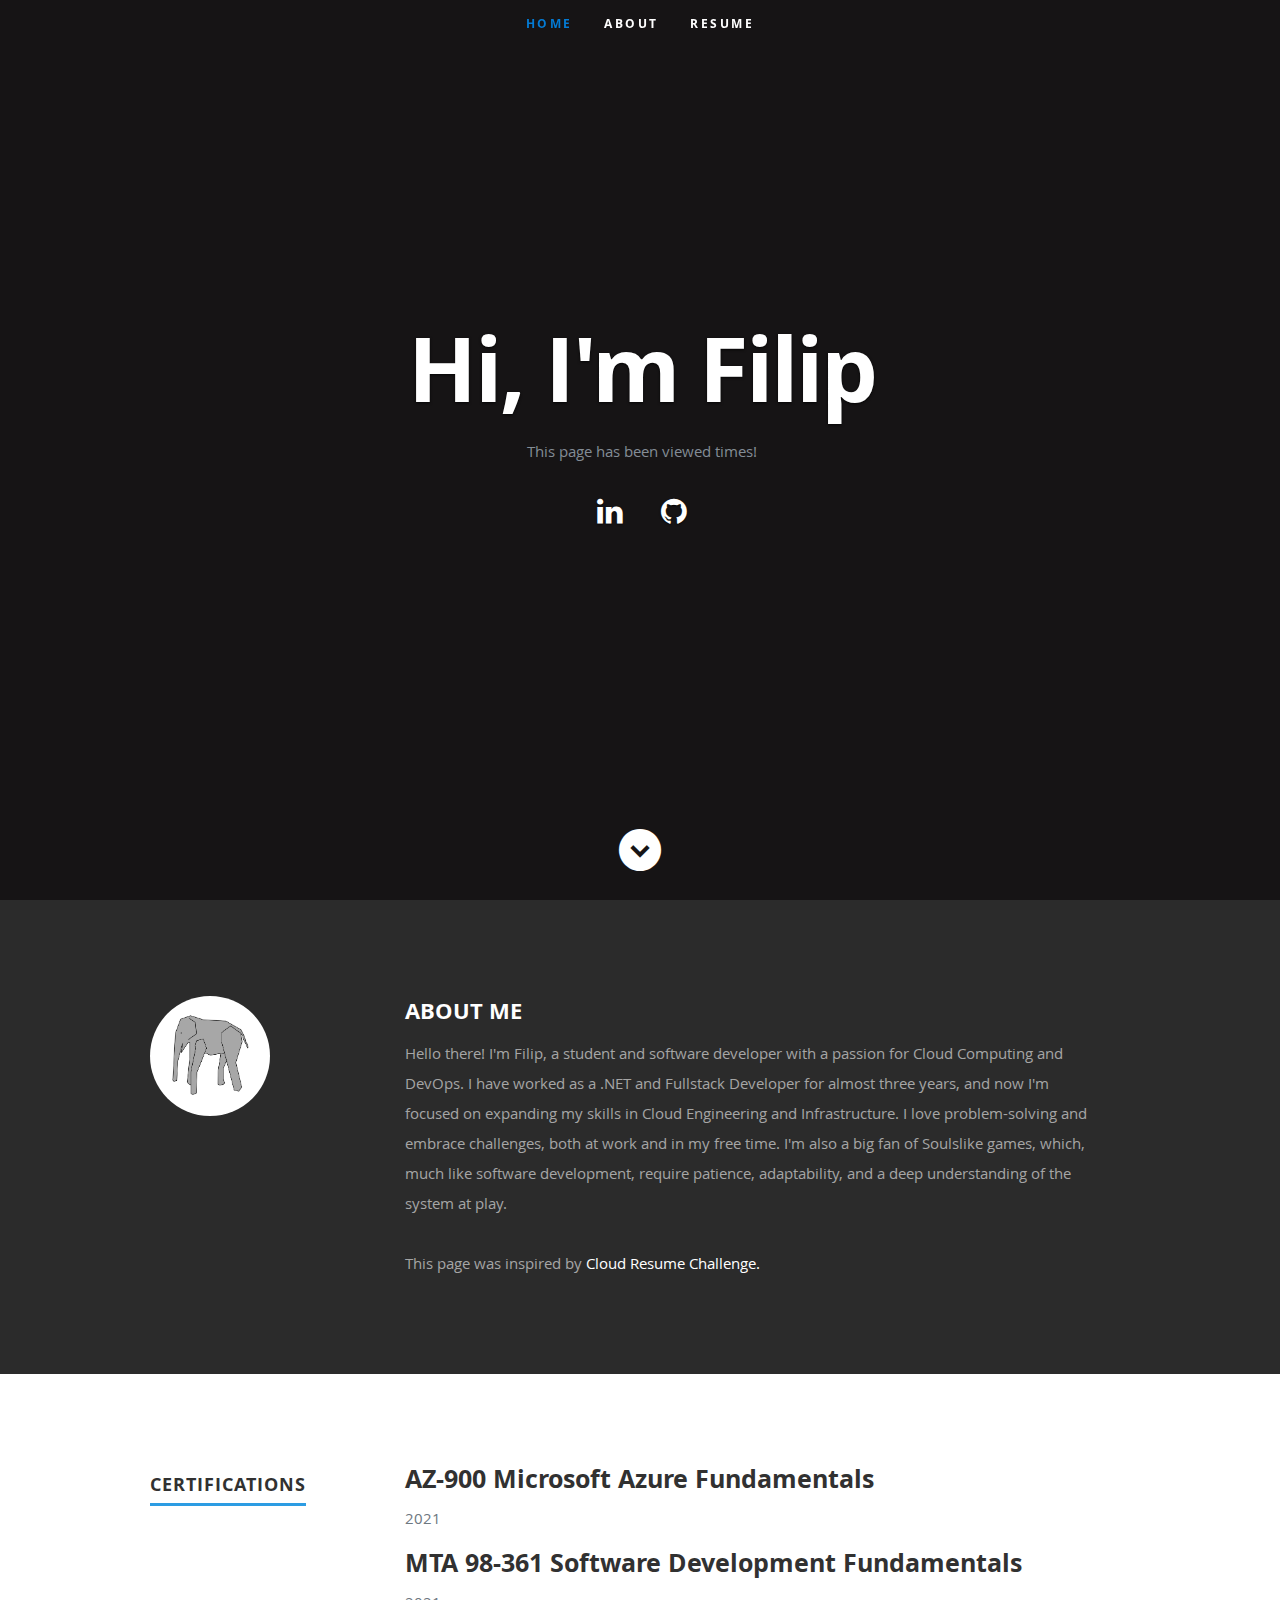
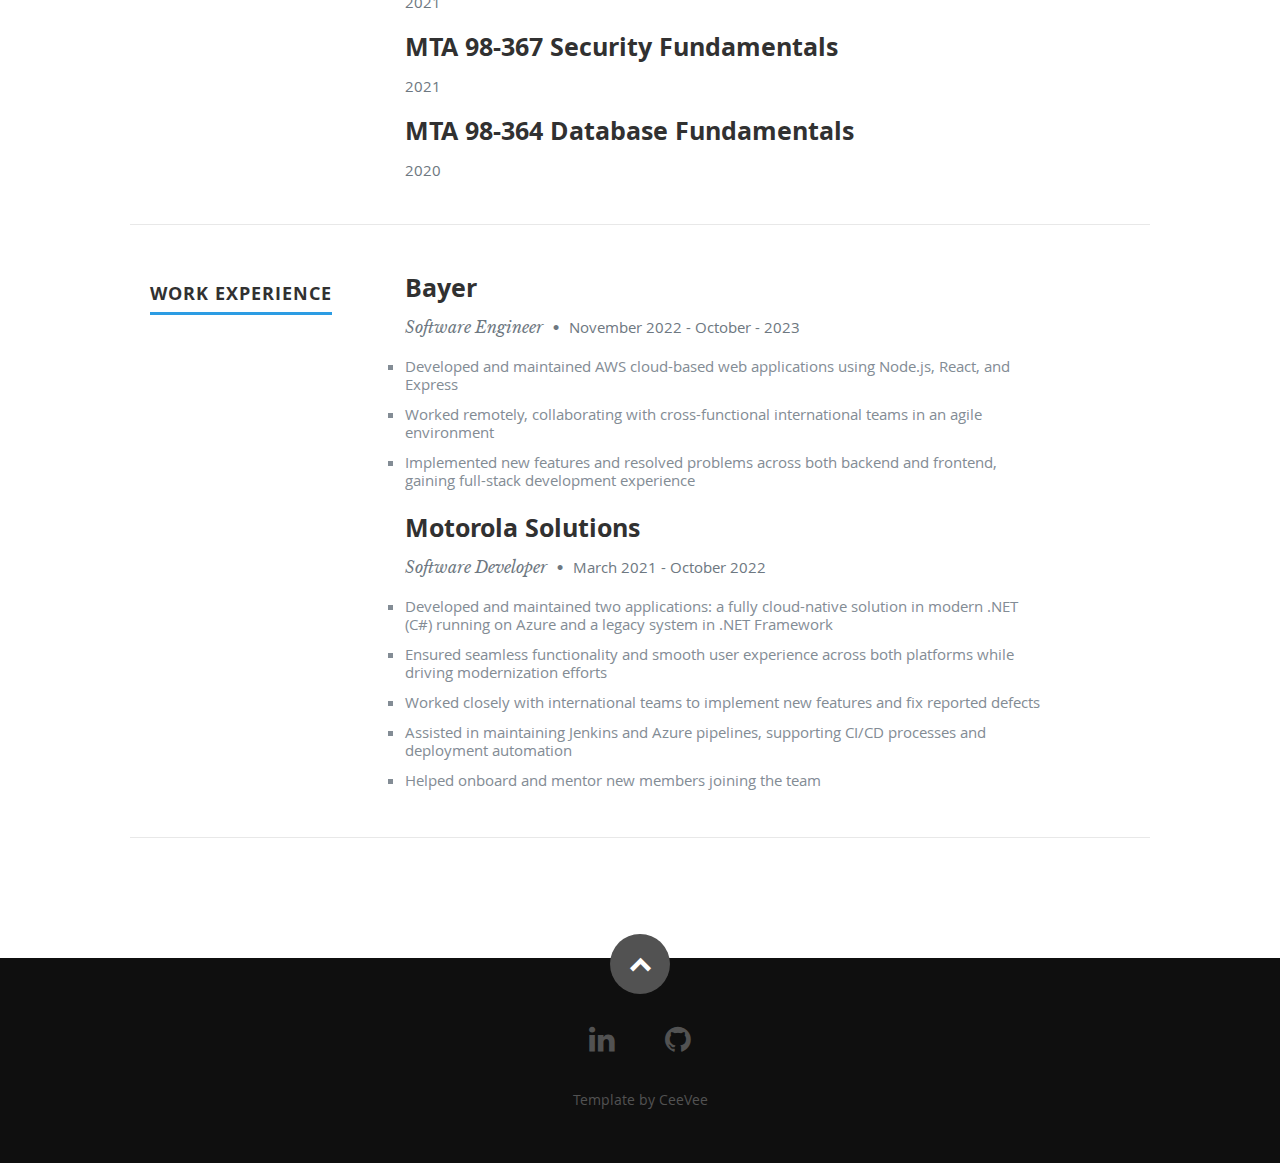
==== commit c6a9ba62: "add azure function api for visitors counter" ====
--- a/src/index.html
+++ b/src/index.html
@@ -42,7 +42,7 @@
          <div class="banner-text">
             <h1 class="responsive-headline">Hi, I'm Filip</h1>
             
-            <p>This page has been viewed <a id="counter"></a> times </p> 
+            <p>This page has been viewed <a id="counter"></a> times!</p> 
             <ul class="social">
                <li><a href="https://www.linkedin.com/in/filip-kowal-64010a175/" target="_blank" rel="noopener noreferrer"><i class="fa fa-linkedin"></i></a></li>
                <li><a href="https://github.com/F-Kowal" target="_blank" rel="noopener noreferrer"><i class="fa fa-github"></i></a></li>
